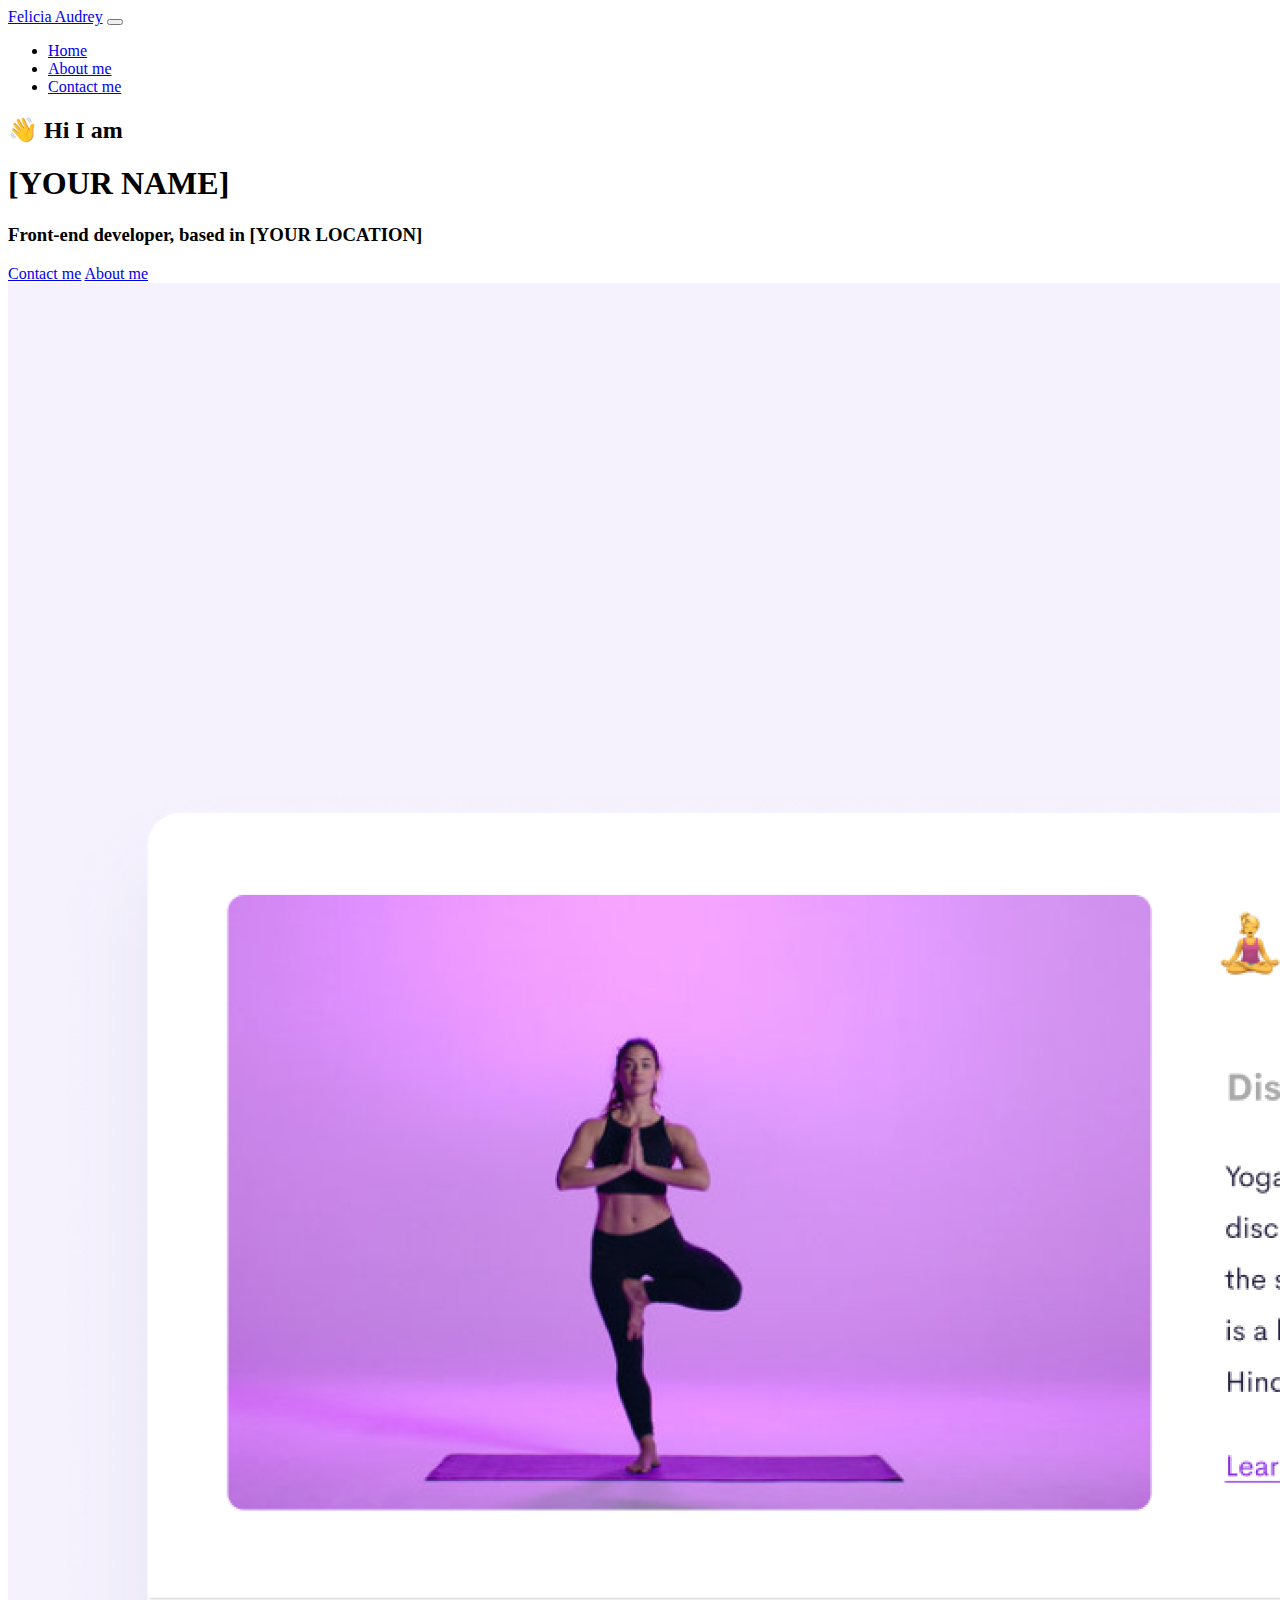
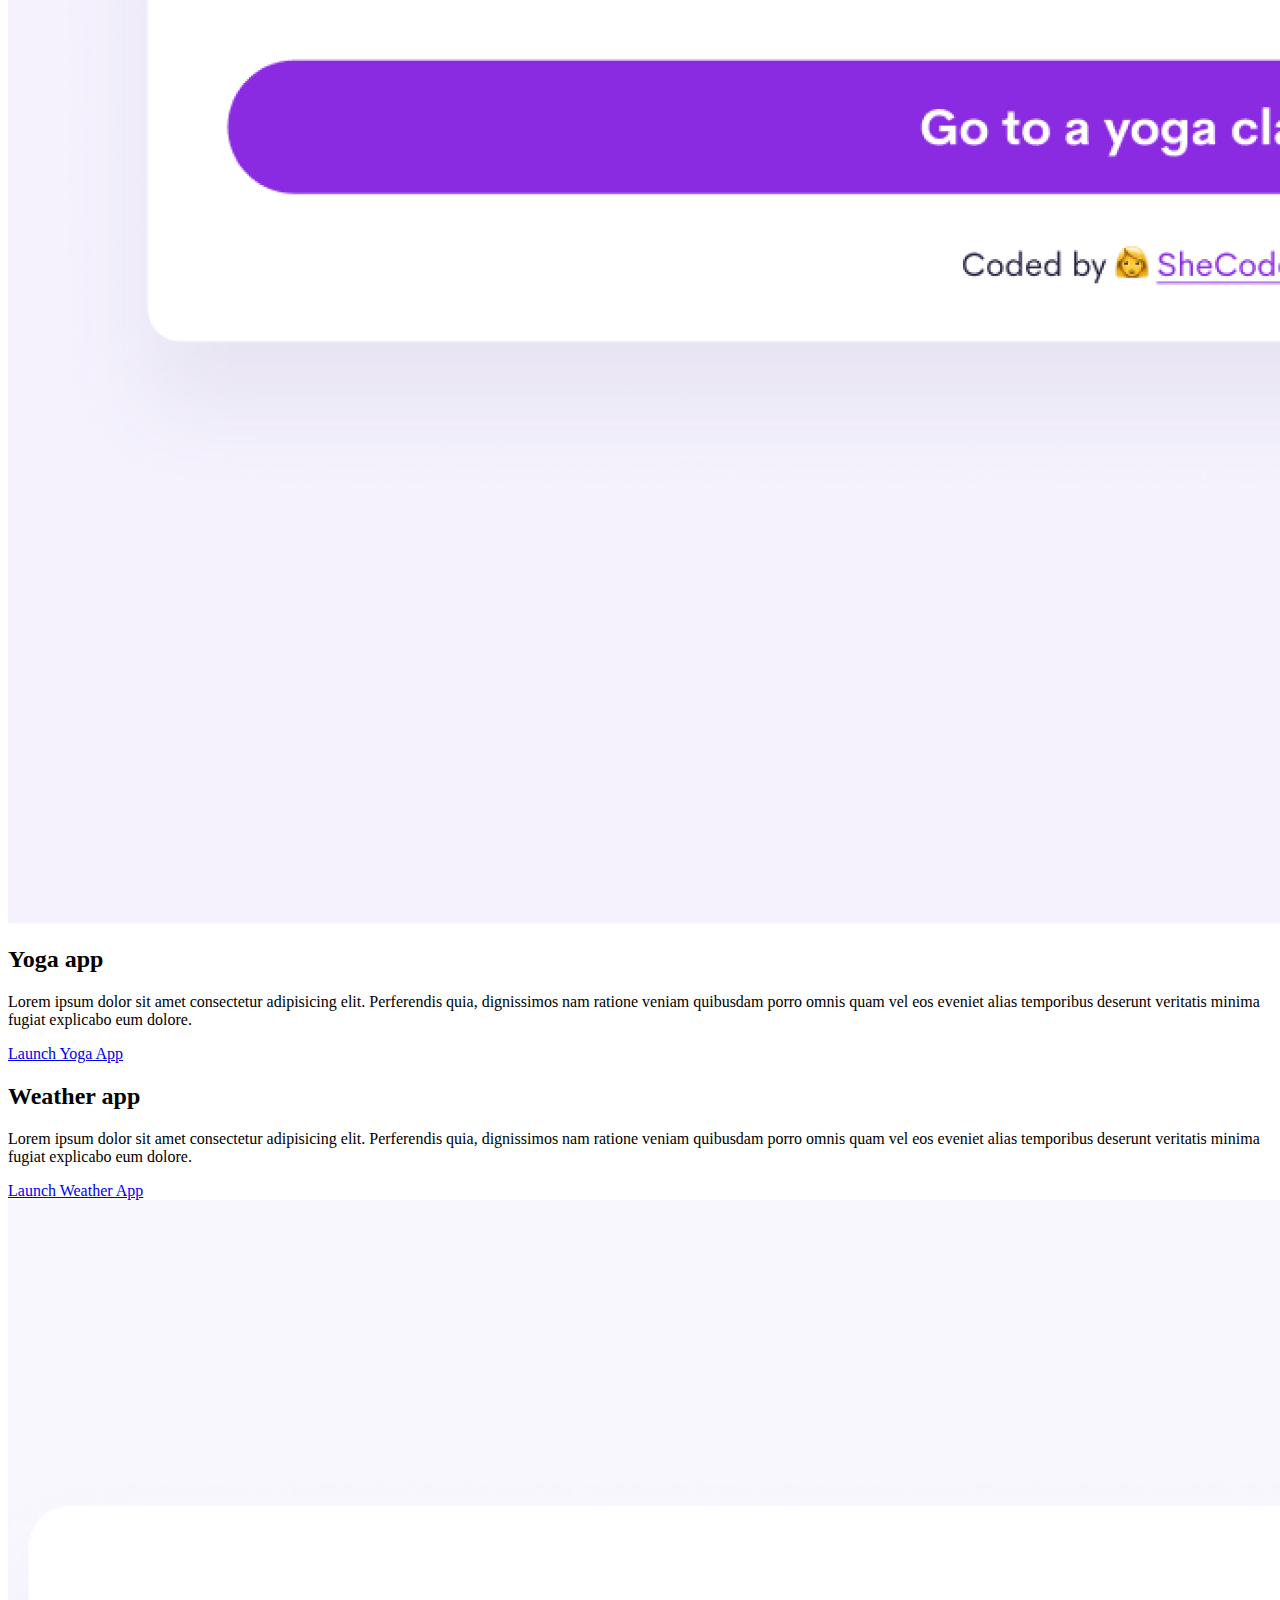
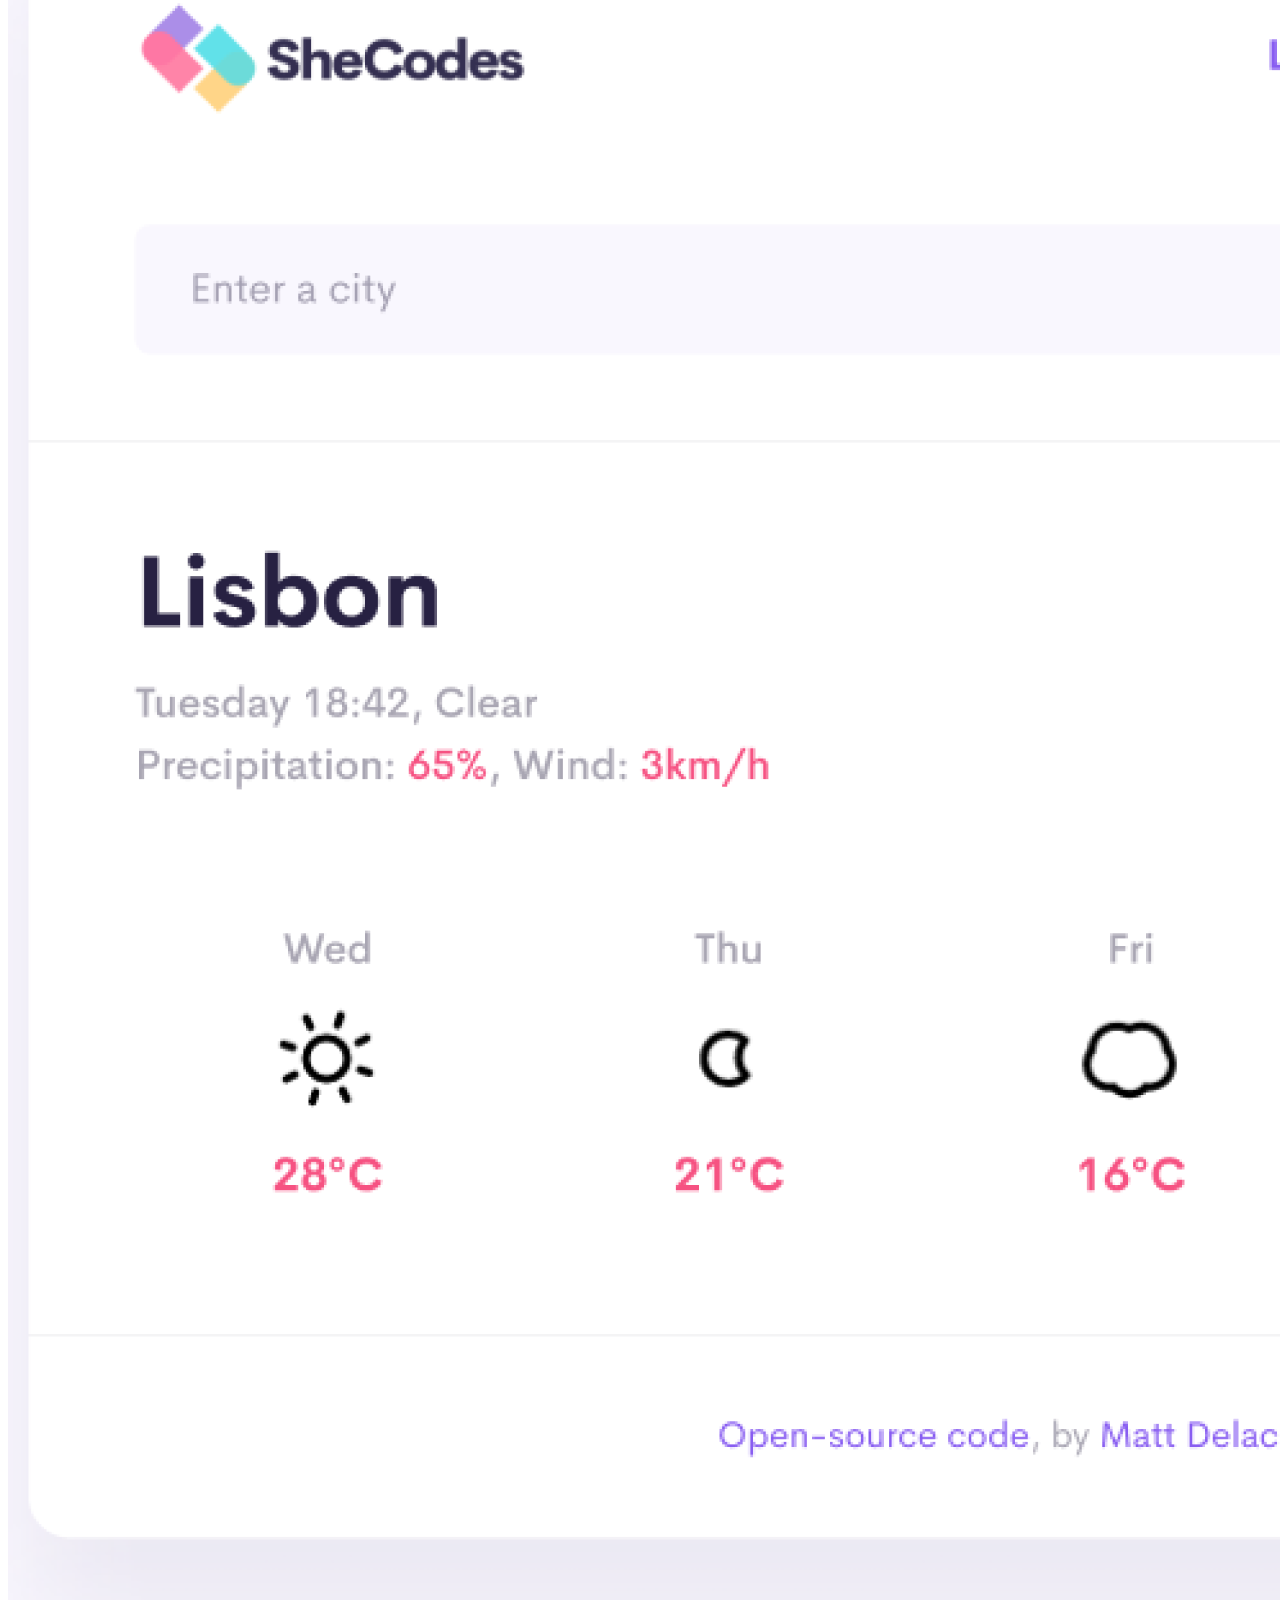
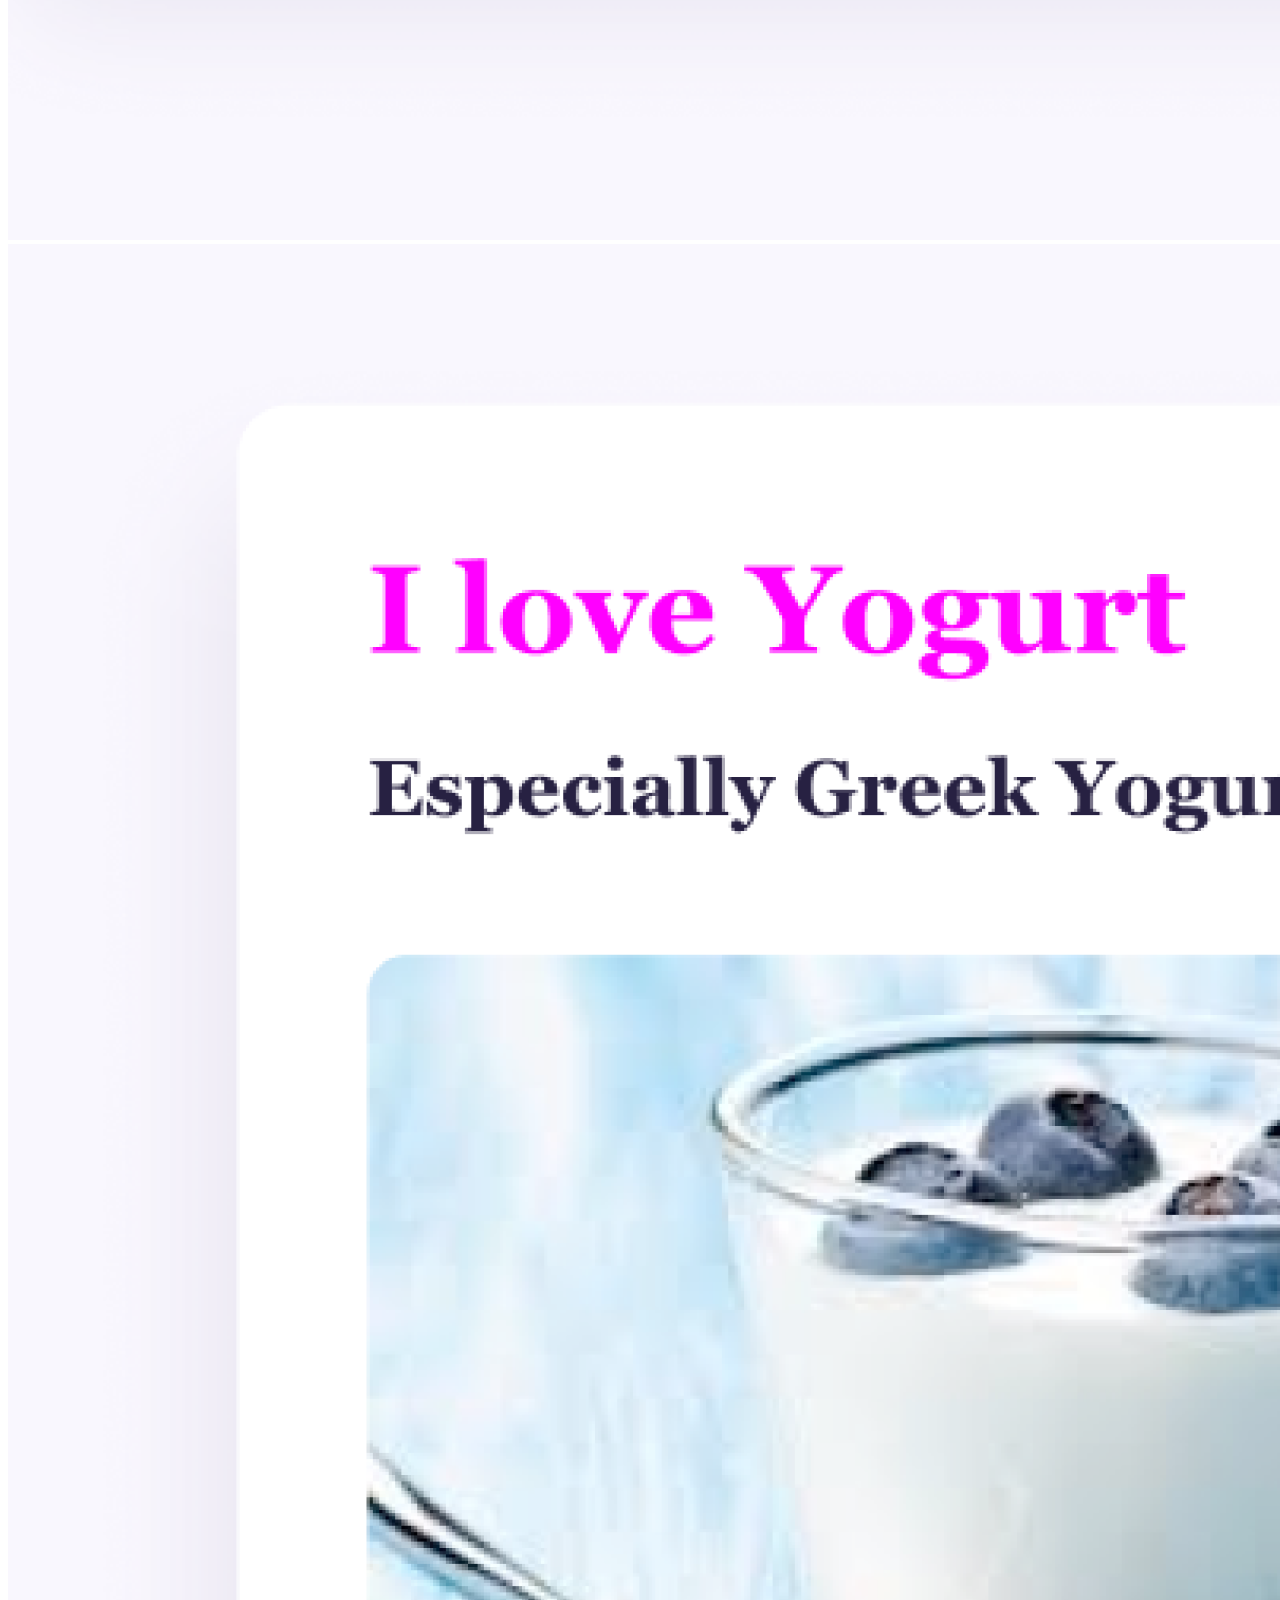
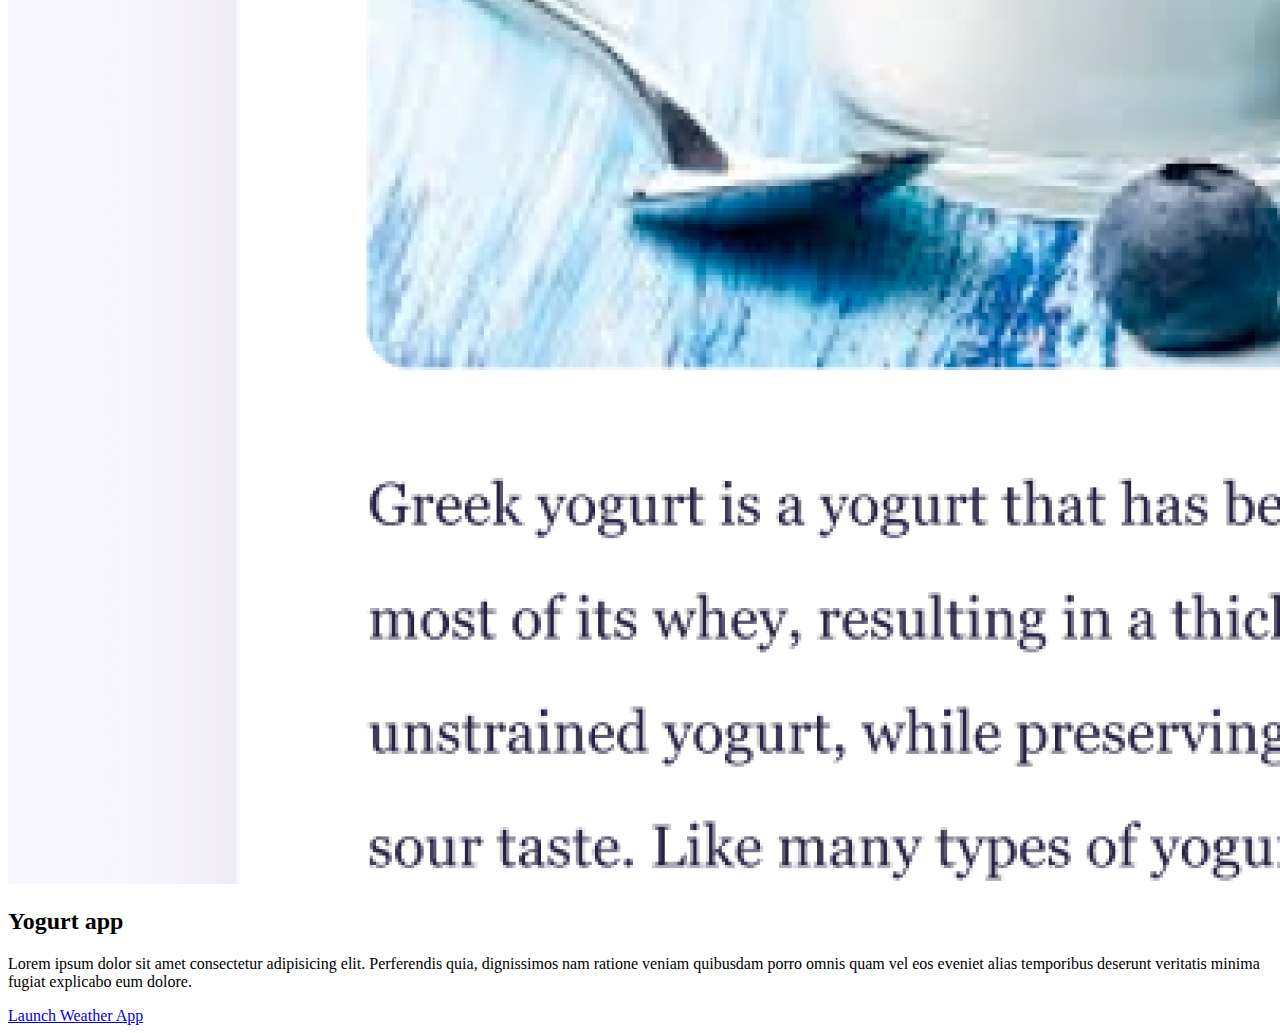
==== index.html @ a30ad9ee "Created the initial code for HTML pages and CSS" ====
<!DOCTYPE html>
<html lang="en">
  <head>
    <meta charset="UTF-8" />
    <meta http-equiv="X-UA-Compatible" content="IE=edge" />
    <meta name="viewport" content="width=device-width, initial-scale=1.0" />
    <title>Felicia Audrey</title>
    <link
      href="https://cdn.jsdelivr.net/npm/bootstrap@5.0.0-beta2/dist/css/bootstrap.min.css"
      rel="stylesheet"
      integrity="sha384-BmbxuPwQa2lc/FVzBcNJ7UAyJxM6wuqIj61tLrc4wSX0szH/Ev+nYRRuWlolflfl"
      crossorigin="anonymous"
    />
    <script
      src="https://cdn.jsdelivr.net/npm/bootstrap@5.0.0-beta2/dist/js/bootstrap.bundle.min.js"
      integrity="sha384-b5kHyXgcpbZJO/tY9Ul7kGkf1S0CWuKcCD38l8YkeH8z8QjE0GmW1gYU5S9FOnJ0"
      crossorigin="anonymous"
    ></script>
    <link rel="stylesheet" href="style.css" />
  </head>
  <body>
    <nav class="navbar navbar-expand-lg navbar-light bg-light fixed-top">
      <div class="container">
        <a class="navbar-brand" href="index.html">Felicia Audrey</a>
        <button
          class="navbar-toggler"
          type="button"
          data-bs-toggle="collapse"
          data-bs-target="#navbarNav"
          aria-controls="navbarNav"
          aria-expanded="false"
          aria-label="Toggle navigation"
        >
          <span class="navbar-toggler-icon"></span>
        </button>
        <div class="collapse navbar-collapse" id="navbarNav">
          <ul class="navbar-nav">
            <li class="nav-item">
              <a class="nav-link active" aria-current="page" href="index.html"
                >Home</a
              >
            </li>
            <li class="nav-item">
              <a class="nav-link" href="about.html">About me</a>
            </li>
            <li class="nav-item">
              <a class="nav-link" href="about.html#contact">Contact me</a>
            </li>
          </ul>
        </div>
      </div>
    </nav>
    <h2 class="text-center">👋 Hi I am</h2>
    <h1 class="text-center">[YOUR NAME]</h1>
    <h3 class="text-center">Front-end developer, based in [YOUR LOCATION]</h3>
    <div class="navigation-links mb-5">
      <a href="about.html#contact" class="primary-link">Contact me</a>
      <a href="about.html" class="secondary-link">About me</a>
    </div>
    <div class="container">
      <div class="row">
        <div class="col-6">
          <img src="images/yoga.png" class="img-fluid rounded" />
        </div>
        <div class="col-6">
          <h2 class="mb-3">Yoga app</h2>
          <p>
            Lorem ipsum dolor sit amet consectetur adipisicing elit. Perferendis
            quia, dignissimos nam ratione veniam quibusdam porro omnis quam vel
            eos eveniet alias temporibus deserunt veritatis minima fugiat
            explicabo eum dolore.
          </p>
          <div class="mt-5">
            <a href="#" class="primary-link">Launch Yoga App</a>
          </div>
        </div>
      </div>
      <div class="row mt-5">
        <div class="col-6">
          <h2 class="mb-3">Weather app</h2>
          <p>
            Lorem ipsum dolor sit amet consectetur adipisicing elit. Perferendis
            quia, dignissimos nam ratione veniam quibusdam porro omnis quam vel
            eos eveniet alias temporibus deserunt veritatis minima fugiat
            explicabo eum dolore.
          </p>
          <div class="mt-5">
            <a href="#" class="primary-link">Launch Weather App</a>
          </div>
        </div>
        <div class="col-6">
          <img src="images/weather.png" class="img-fluid rounded" />
        </div>
      </div>
      <div class="row mt-5">
        <div class="col-6">
          <img src="images/yogurt.png" class="img-fluid rounded" />
        </div>
        <div class="col-6">
          <h2 class="mb-3">Yogurt app</h2>
          <p>
            Lorem ipsum dolor sit amet consectetur adipisicing elit. Perferendis
            quia, dignissimos nam ratione veniam quibusdam porro omnis quam vel
            eos eveniet alias temporibus deserunt veritatis minima fugiat
            explicabo eum dolore.
          </p>
          <div class="mt-5">
            <a href="#" class="primary-link">Launch Weather App</a>
          </div>
        </div>
      </div>
    </div>
  </body>
</html>
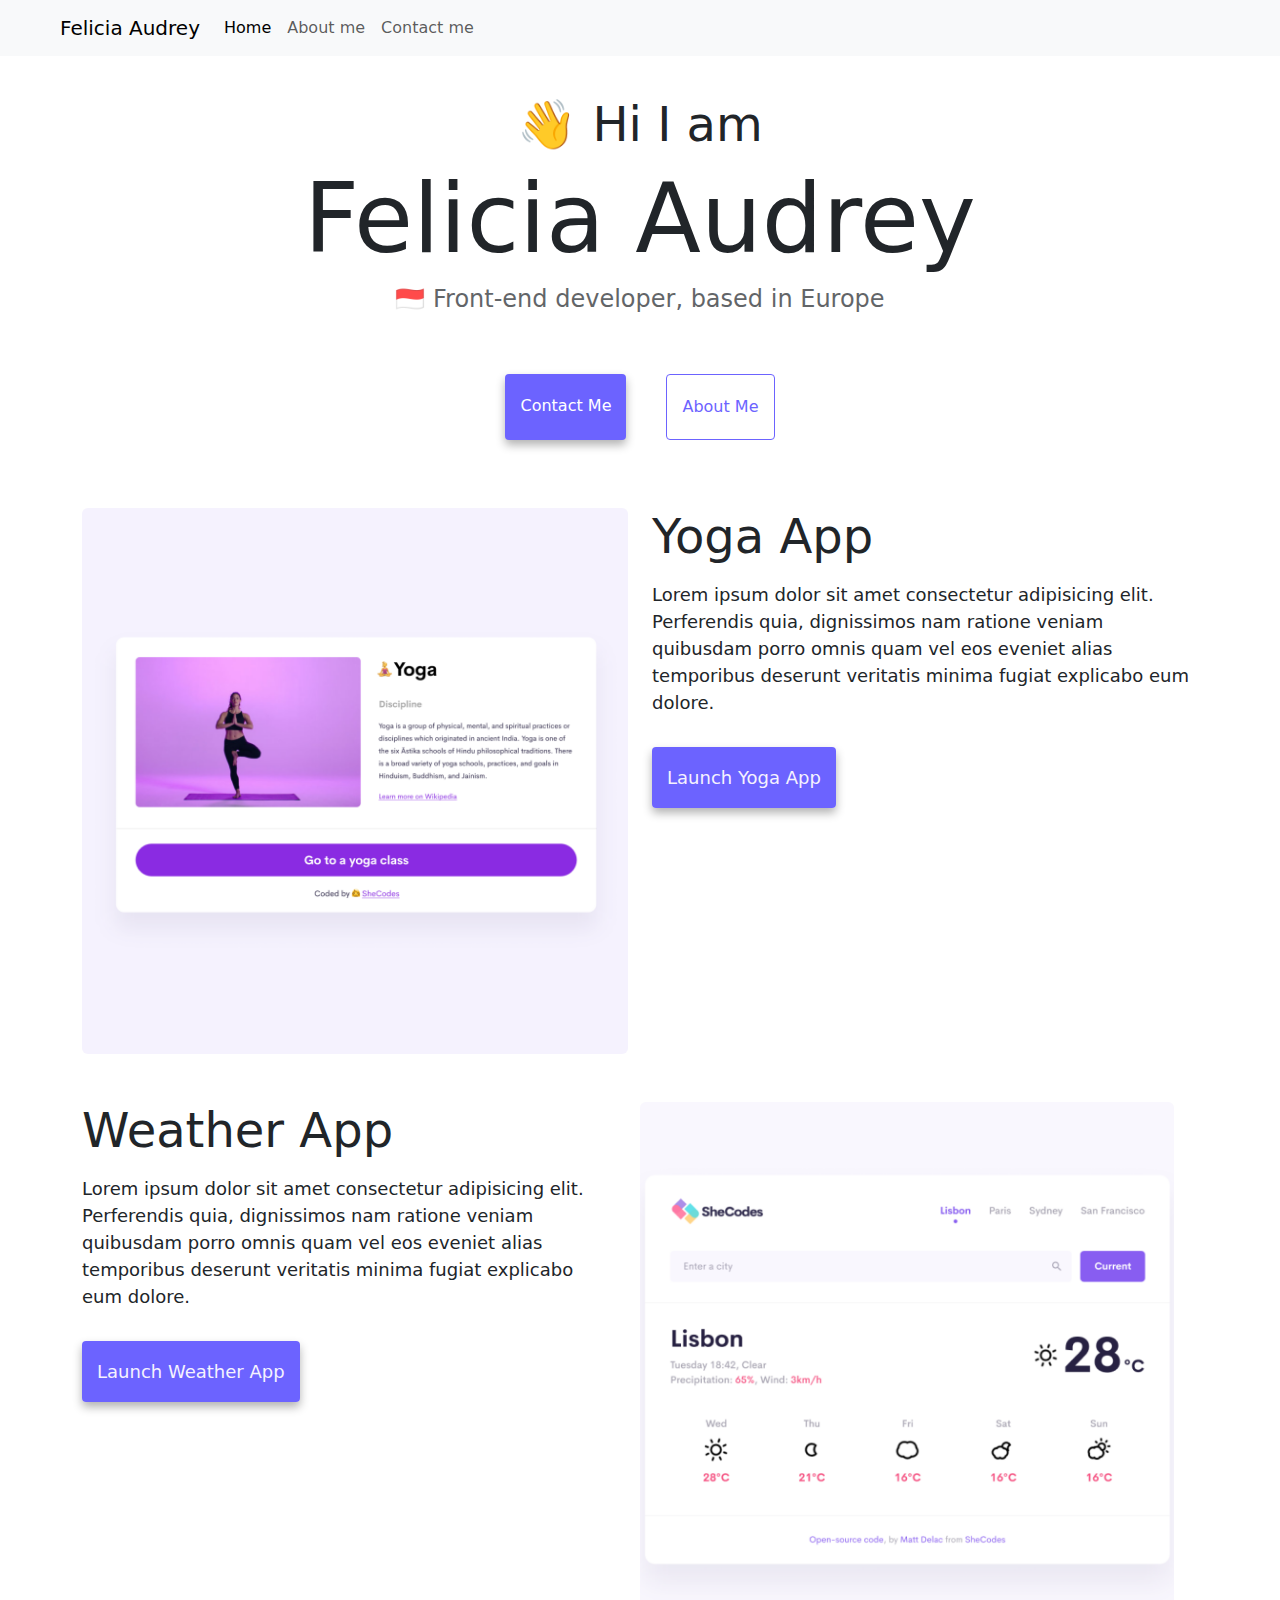
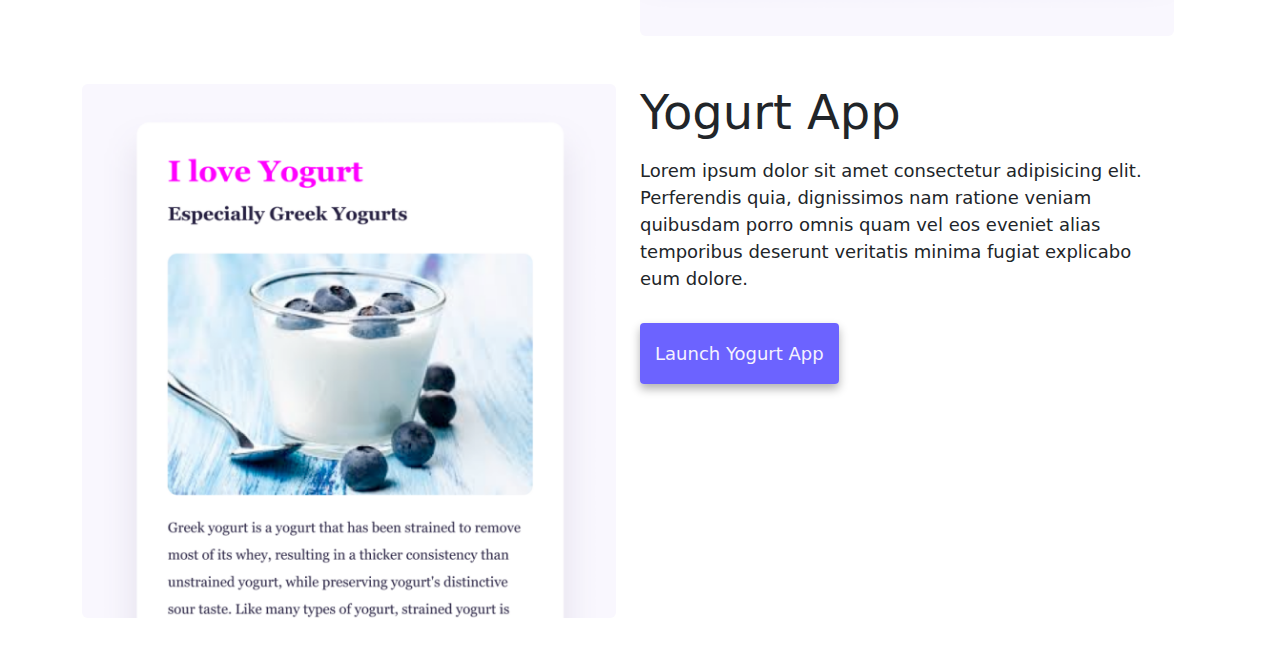
==== commit 1ce53f39: "Made the website responsive with Bootstrap" ====
--- a/index.html
+++ b/index.html
@@ -5,23 +5,23 @@
     <meta http-equiv="X-UA-Compatible" content="IE=edge" />
     <meta name="viewport" content="width=device-width, initial-scale=1.0" />
     <title>Felicia Audrey</title>
+    <link rel="stylesheet" href="/css/styles.css" />
     <link
-      href="https://cdn.jsdelivr.net/npm/bootstrap@5.0.0-beta2/dist/css/bootstrap.min.css"
+      href="https://cdn.jsdelivr.net/npm/bootstrap@5.3.3/dist/css/bootstrap.min.css"
       rel="stylesheet"
-      integrity="sha384-BmbxuPwQa2lc/FVzBcNJ7UAyJxM6wuqIj61tLrc4wSX0szH/Ev+nYRRuWlolflfl"
+      integrity="sha384-QWTKZyjpPEjISv5WaRU9OFeRpok6YctnYmDr5pNlyT2bRjXh0JMhjY6hW+ALEwIH"
       crossorigin="anonymous"
     />
     <script
-      src="https://cdn.jsdelivr.net/npm/bootstrap@5.0.0-beta2/dist/js/bootstrap.bundle.min.js"
-      integrity="sha384-b5kHyXgcpbZJO/tY9Ul7kGkf1S0CWuKcCD38l8YkeH8z8QjE0GmW1gYU5S9FOnJ0"
+      src="https://cdn.jsdelivr.net/npm/bootstrap@5.3.3/dist/js/bootstrap.bundle.min.js"
+      integrity="sha384-YvpcrYf0tY3lHB60NNkmXc5s9fDVZLESaAA55NDzOxhy9GkcIdslK1eN7N6jIeHz"
       crossorigin="anonymous"
     ></script>
-    <link rel="stylesheet" href="style.css" />
   </head>
   <body>
-    <nav class="navbar navbar-expand-lg navbar-light bg-light fixed-top">
-      <div class="container">
-        <a class="navbar-brand" href="index.html">Felicia Audrey</a>
+    <nav class="navbar navbar-expand-lg bg-body-tertiary fixed-top">
+      <div class="container-fluid">
+        <a class="navbar-brand ms-5" href="index.html">Felicia Audrey</a>
         <button
           class="navbar-toggler"
           type="button"
@@ -50,20 +50,22 @@
         </div>
       </div>
     </nav>
-    <h2 class="text-center">👋 Hi I am</h2>
-    <h1 class="text-center">[YOUR NAME]</h1>
-    <h3 class="text-center">Front-end developer, based in [YOUR LOCATION]</h3>
+
+    <h2 class="text-center mt-5 pt-5">👋 Hi I am</h2>
+    <h1 class="text-center">Felicia Audrey</h1>
+    <h3 class="text-center">🇮🇩 Front-end developer, based in Europe</h3>
     <div class="navigation-links mb-5">
-      <a href="about.html#contact" class="primary-link">Contact me</a>
-      <a href="about.html" class="secondary-link">About me</a>
+      <a href="about.html#contact" class="contact-link">Contact me</a>
+      <a href="about.html" class="about-link">About me</a>
     </div>
+
     <div class="container">
       <div class="row">
-        <div class="col-6">
+        <div class="col-md-6">
           <img src="images/yoga.png" class="img-fluid rounded" />
         </div>
-        <div class="col-6">
-          <h2 class="mb-3">Yoga app</h2>
+        <div class="col-md-6">
+          <h2 class="mb-3">Yoga App</h2>
           <p>
             Lorem ipsum dolor sit amet consectetur adipisicing elit. Perferendis
             quia, dignissimos nam ratione veniam quibusdam porro omnis quam vel
@@ -74,38 +76,40 @@
             <a href="#" class="primary-link">Launch Yoga App</a>
           </div>
         </div>
-      </div>
-      <div class="row mt-5">
-        <div class="col-6">
-          <h2 class="mb-3">Weather app</h2>
-          <p>
-            Lorem ipsum dolor sit amet consectetur adipisicing elit. Perferendis
-            quia, dignissimos nam ratione veniam quibusdam porro omnis quam vel
-            eos eveniet alias temporibus deserunt veritatis minima fugiat
-            explicabo eum dolore.
-          </p>
-          <div class="mt-5">
-            <a href="#" class="primary-link">Launch Weather App</a>
+
+        <div class="row mt-5">
+          <div class="col-md-6">
+            <h2 class="mb-3">Weather App</h2>
+            <p>
+              Lorem ipsum dolor sit amet consectetur adipisicing elit.
+              Perferendis quia, dignissimos nam ratione veniam quibusdam porro
+              omnis quam vel eos eveniet alias temporibus deserunt veritatis
+              minima fugiat explicabo eum dolore.
+            </p>
+            <div class="mb-5 mt-5">
+              <a href="#" class="primary-link">Launch Weather App</a>
+            </div>
+          </div>
+          <div class="col-md-6">
+            <img src="images/weather.png" class="img-fluid rounded" />
           </div>
         </div>
-        <div class="col-6">
-          <img src="images/weather.png" class="img-fluid rounded" />
-        </div>
-      </div>
-      <div class="row mt-5">
-        <div class="col-6">
-          <img src="images/yogurt.png" class="img-fluid rounded" />
-        </div>
-        <div class="col-6">
-          <h2 class="mb-3">Yogurt app</h2>
-          <p>
-            Lorem ipsum dolor sit amet consectetur adipisicing elit. Perferendis
-            quia, dignissimos nam ratione veniam quibusdam porro omnis quam vel
-            eos eveniet alias temporibus deserunt veritatis minima fugiat
-            explicabo eum dolore.
-          </p>
-          <div class="mt-5">
-            <a href="#" class="primary-link">Launch Weather App</a>
+
+        <div class="row mt-5 mb-5">
+          <div class="col-md-6">
+            <img src="images/yogurt.png" class="img-fluid rounded" />
+          </div>
+          <div class="col-md-6">
+            <h2 class="mb-3">Yogurt App</h2>
+            <p>
+              Lorem ipsum dolor sit amet consectetur adipisicing elit.
+              Perferendis quia, dignissimos nam ratione veniam quibusdam porro
+              omnis quam vel eos eveniet alias temporibus deserunt veritatis
+              minima fugiat explicabo eum dolore.
+            </p>
+            <div class="mt-5 mb-5">
+              <a href="#" class="primary-link">Launch Yogurt App</a>
+            </div>
           </div>
         </div>
       </div>
--- a/css/styles.css
+++ b/css/styles.css
@@ -0,0 +1,88 @@
+:root {
+    --primary-color: #6c63ff;
+    --secondary-color: #f5f2fe;
+    --box-shadow: 0 5px 10px rgba(0, 0, 0, 0.3);
+  }
+  
+  body {
+    max-width: 100%;
+  }
+  
+  h1 {
+    font-size: 96px !important;
+  }
+  
+  h2 {
+    font-size: 48px !important;
+  }
+  
+  h3 {
+    font-size: 24px !important;
+    opacity: 0.7;
+  }
+  
+  p {
+    font-size: 18px;
+    line-height: 1.5;
+  }
+  
+  a:hover {
+    color: blue;
+  }
+  
+  .navigation-links {
+    display: flex;
+    margin-top: 40px;
+    justify-content: center;
+  }
+  
+  .navigation-links a {
+    margin: 20px;
+    border-radius: 4px;
+    padding: 20px 15px;
+    text-decoration: none;
+    text-transform: capitalize;
+  }
+  
+  .contact-link {
+    background: var(--primary-color);
+    box-shadow: var(--box-shadow);
+    color: white;
+  }
+  
+  .about-link {
+    color: var(--primary-color);
+    border: 1px solid var(--primary-color);
+  }
+  
+  .about-paragraphs {
+    display: flex;
+    margin: 30px 0;
+  }
+  
+  .about-paragraphs p {
+    margin: 10px;
+  }
+  
+  .email-link {
+    display: flex;
+    justify-content: center;
+    color: var(--primary-color);
+    font-size: 28px;
+    text-decoration: none;
+  }
+  
+  .email-link:hover {
+    text-decoration: underline;
+  }
+  
+  .primary-link {
+    padding: 20px 15px;
+    text-decoration: none;
+    border-radius: 4px;
+    font-size: 18px;
+    background: var(--primary-color);
+    color: var(--secondary-color);
+    box-shadow: var(--box-shadow);
+  }
+  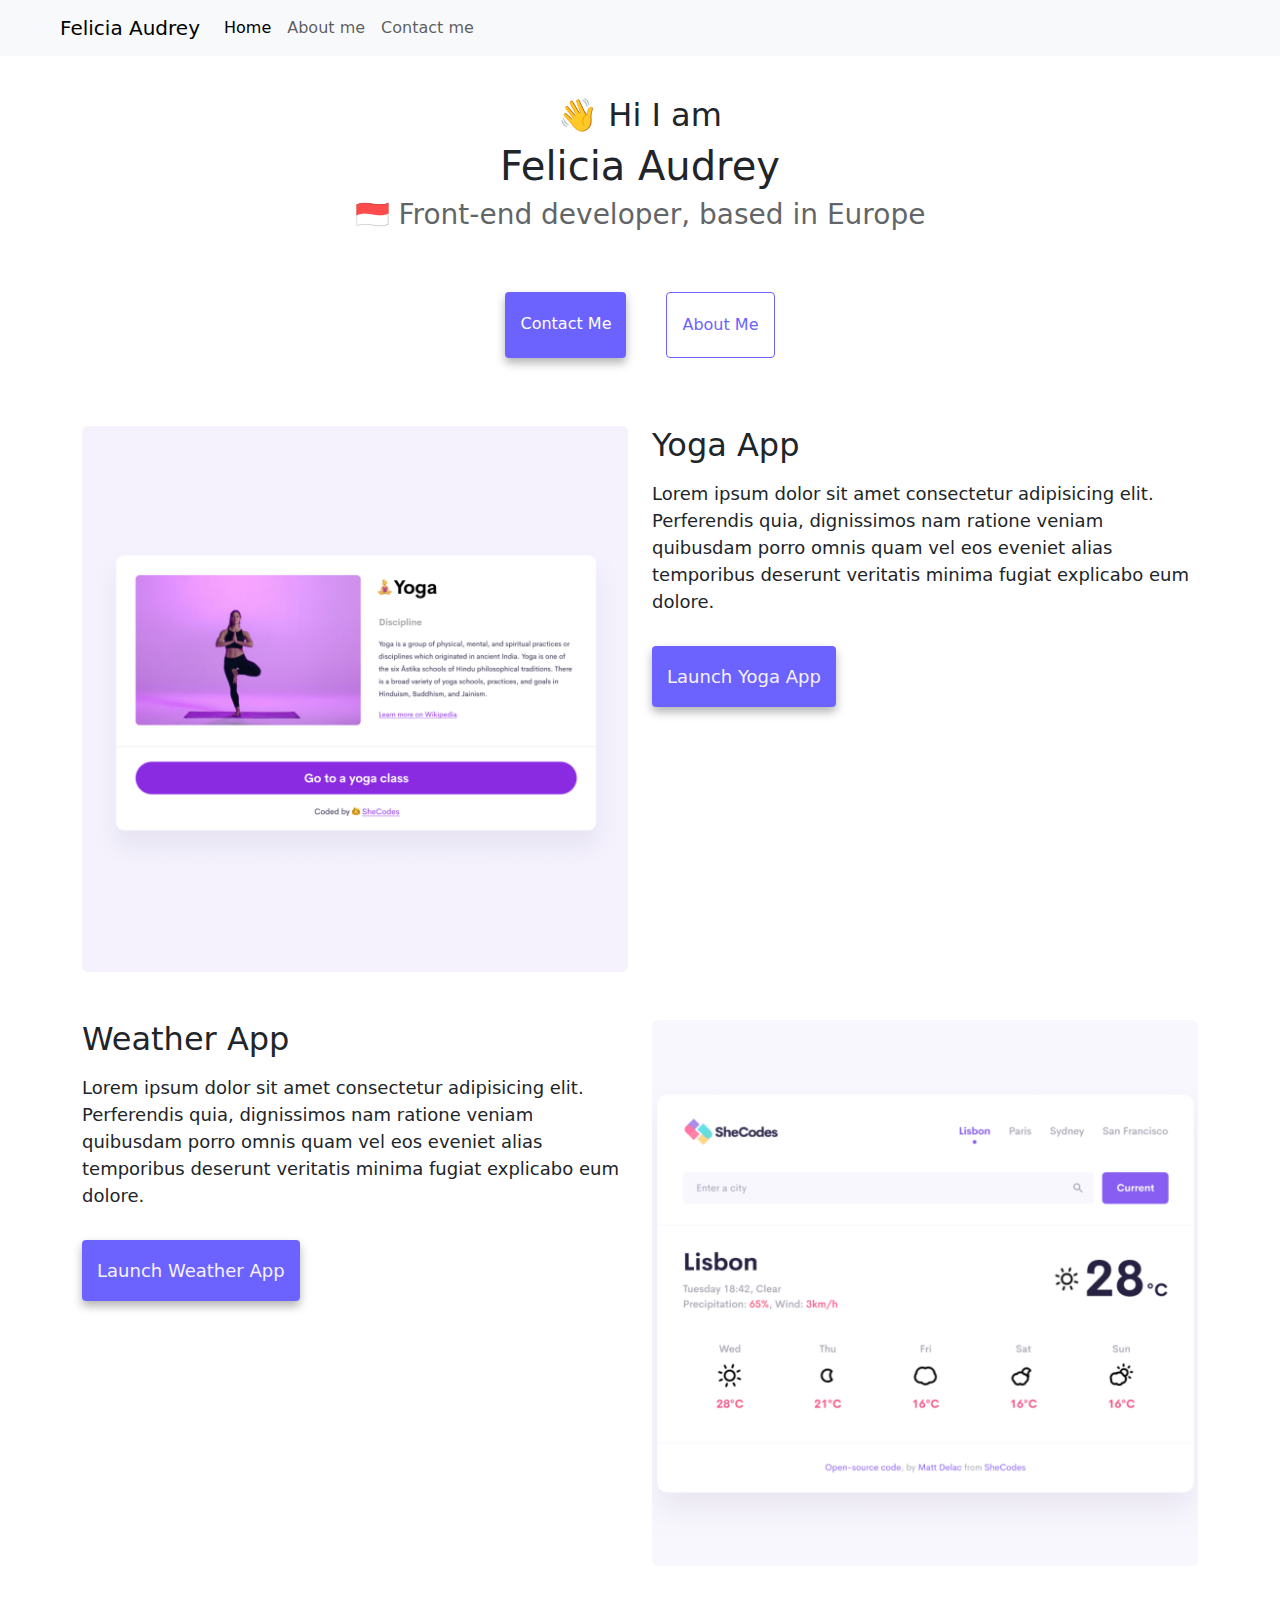
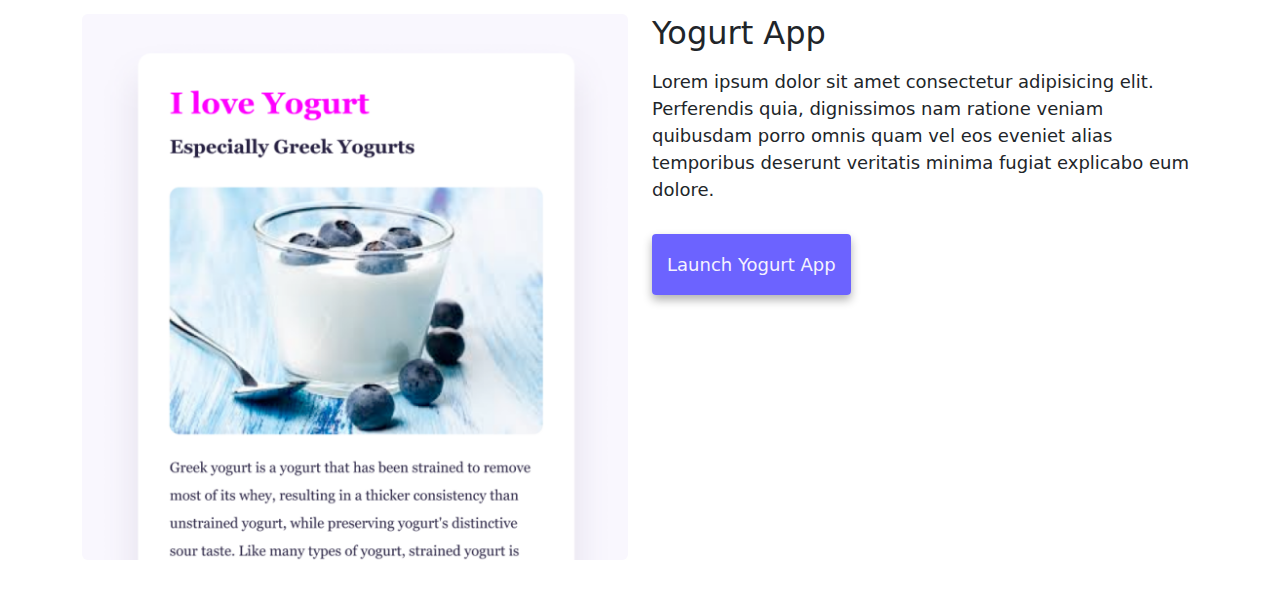
==== commit 8a57bf39: "Fixed a bug on the div project 1 and CSS" ====
--- a/index.html
+++ b/index.html
@@ -2,9 +2,10 @@
 <html lang="en">
   <head>
     <meta charset="UTF-8" />
+    <meta name="description" content="Front-end Developer originally from Indonesia and now based in Belgium, Europe.">
     <meta http-equiv="X-UA-Compatible" content="IE=edge" />
     <meta name="viewport" content="width=device-width, initial-scale=1.0" />
-    <title>Felicia Audrey</title>
+    <title>Front-end Developer - Felicia Audrey</title>
     <link rel="stylesheet" href="/css/styles.css" />
     <link
       href="https://cdn.jsdelivr.net/npm/bootstrap@5.3.3/dist/css/bootstrap.min.css"
@@ -21,7 +22,7 @@
   <body>
     <nav class="navbar navbar-expand-lg bg-body-tertiary fixed-top">
       <div class="container-fluid">
-        <a class="navbar-brand ms-5" href="index.html">Felicia Audrey</a>
+        <a class="navbar-brand ms-5" href="/index.html">Felicia Audrey</a>
         <button
           class="navbar-toggler"
           type="button"
@@ -36,15 +37,15 @@
         <div class="collapse navbar-collapse" id="navbarNav">
           <ul class="navbar-nav">
             <li class="nav-item">
-              <a class="nav-link active" aria-current="page" href="index.html"
+              <a class="nav-link active" aria-current="page" href="/index.html"
                 >Home</a
               >
             </li>
             <li class="nav-item">
-              <a class="nav-link" href="about.html">About me</a>
+              <a class="nav-link" href="/about.html">About me</a>
             </li>
             <li class="nav-item">
-              <a class="nav-link" href="about.html#contact">Contact me</a>
+              <a class="nav-link" href="/about.html#contact">Contact me</a>
             </li>
           </ul>
         </div>
@@ -55,62 +56,62 @@
     <h1 class="text-center">Felicia Audrey</h1>
     <h3 class="text-center">🇮🇩 Front-end developer, based in Europe</h3>
     <div class="navigation-links mb-5">
-      <a href="about.html#contact" class="contact-link">Contact me</a>
-      <a href="about.html" class="about-link">About me</a>
+      <a href="/about.html#contact" class="contact-link" title="Contact Felicia Audrey">Contact me</a>
+      <a href="/about.html" class="about-link" title="About Felicia Audrey">About me</a>
     </div>
 
     <div class="container">
       <div class="row">
-        <div class="col-md-6">
-          <img src="images/yoga.png" class="img-fluid rounded" />
+        <div class="col-sm-6">
+          <img src="/images/yoga.png" class="img-fluid rounded portfolio-photo" alt="yoga app" title="yoga app photo"/>
         </div>
-        <div class="col-md-6">
-          <h2 class="mb-3">Yoga App</h2>
-          <p>
+        <div class="col-sm-6">
+          <h2 class="mb-3 mobile">Yoga App</h2>
+          <p class="mobile">
             Lorem ipsum dolor sit amet consectetur adipisicing elit. Perferendis
             quia, dignissimos nam ratione veniam quibusdam porro omnis quam vel
             eos eveniet alias temporibus deserunt veritatis minima fugiat
             explicabo eum dolore.
           </p>
           <div class="mt-5">
-            <a href="#" class="primary-link">Launch Yoga App</a>
+            <a href="#" class="primary-link mobile" title="Check my Yoga app">Launch Yoga App</a>
           </div>
         </div>
+      </div>
 
         <div class="row mt-5">
-          <div class="col-md-6">
-            <h2 class="mb-3">Weather App</h2>
-            <p>
+          <div class="col-sm-6">
+            <h2 class="mb-3 mobile">Weather App</h2>
+            <p class="mobile">
               Lorem ipsum dolor sit amet consectetur adipisicing elit.
               Perferendis quia, dignissimos nam ratione veniam quibusdam porro
               omnis quam vel eos eveniet alias temporibus deserunt veritatis
               minima fugiat explicabo eum dolore.
             </p>
             <div class="mb-5 mt-5">
-              <a href="#" class="primary-link">Launch Weather App</a>
+              <a href="#" class="primary-link mobile" title="Check my Weather App">Launch Weather App</a>
             </div>
           </div>
-          <div class="col-md-6">
-            <img src="images/weather.png" class="img-fluid rounded" />
+          <div class="col-sm-6">
+            <img src="/images/weather.png" class="img-fluid rounded mb-5 portfolio-photo" alt="weather app" title="weather app photo" />
           </div>
         </div>
 
-        <div class="row mt-5 mb-5">
-          <div class="col-md-6">
-            <img src="images/yogurt.png" class="img-fluid rounded" />
+        <div class="row mb-5">
+          <div class="col-sm-6">
+            <img src="/images/yogurt.png" class="img-fluid rounded portfolio-photo" alt="yogurt app" title="yogurt app photo"/>
           </div>
-          <div class="col-md-6">
-            <h2 class="mb-3">Yogurt App</h2>
-            <p>
+          <div class="col-sm-6">
+            <h2 class="mb-3 mobile">Yogurt App</h2>
+            <p class="mobile">
               Lorem ipsum dolor sit amet consectetur adipisicing elit.
               Perferendis quia, dignissimos nam ratione veniam quibusdam porro
               omnis quam vel eos eveniet alias temporibus deserunt veritatis
               minima fugiat explicabo eum dolore.
             </p>
             <div class="mt-5 mb-5">
-              <a href="#" class="primary-link">Launch Yogurt App</a>
+              <a href="#" class="primary-link mobile" title="Check my Yogurt App">Launch Yogurt App</a>
             </div>
-          </div>
         </div>
       </div>
     </div>
--- a/css/styles.css
+++ b/css/styles.css
@@ -9,15 +9,15 @@
   }
   
   h1 {
-    font-size: 96px !important;
+    font-size: 96px;
   }
   
   h2 {
-    font-size: 48px !important;
+    font-size: 48px;
   }
   
   h3 {
-    font-size: 24px !important;
+    font-size: 24px;
     opacity: 0.7;
   }
   
@@ -85,4 +85,21 @@
     color: var(--secondary-color);
     box-shadow: var(--box-shadow);
   }
-  +  
+
+  @media (max-width: 576px) {
+    h1 {
+    font-size: 48px;
+    margin-bottom: 15px;
+      }
+
+    .mobile {
+    text-align: center;
+    display: block;
+    margin: 0 20px
+}
+
+    .portfolio-photo {
+        display: none;
+    }
+  }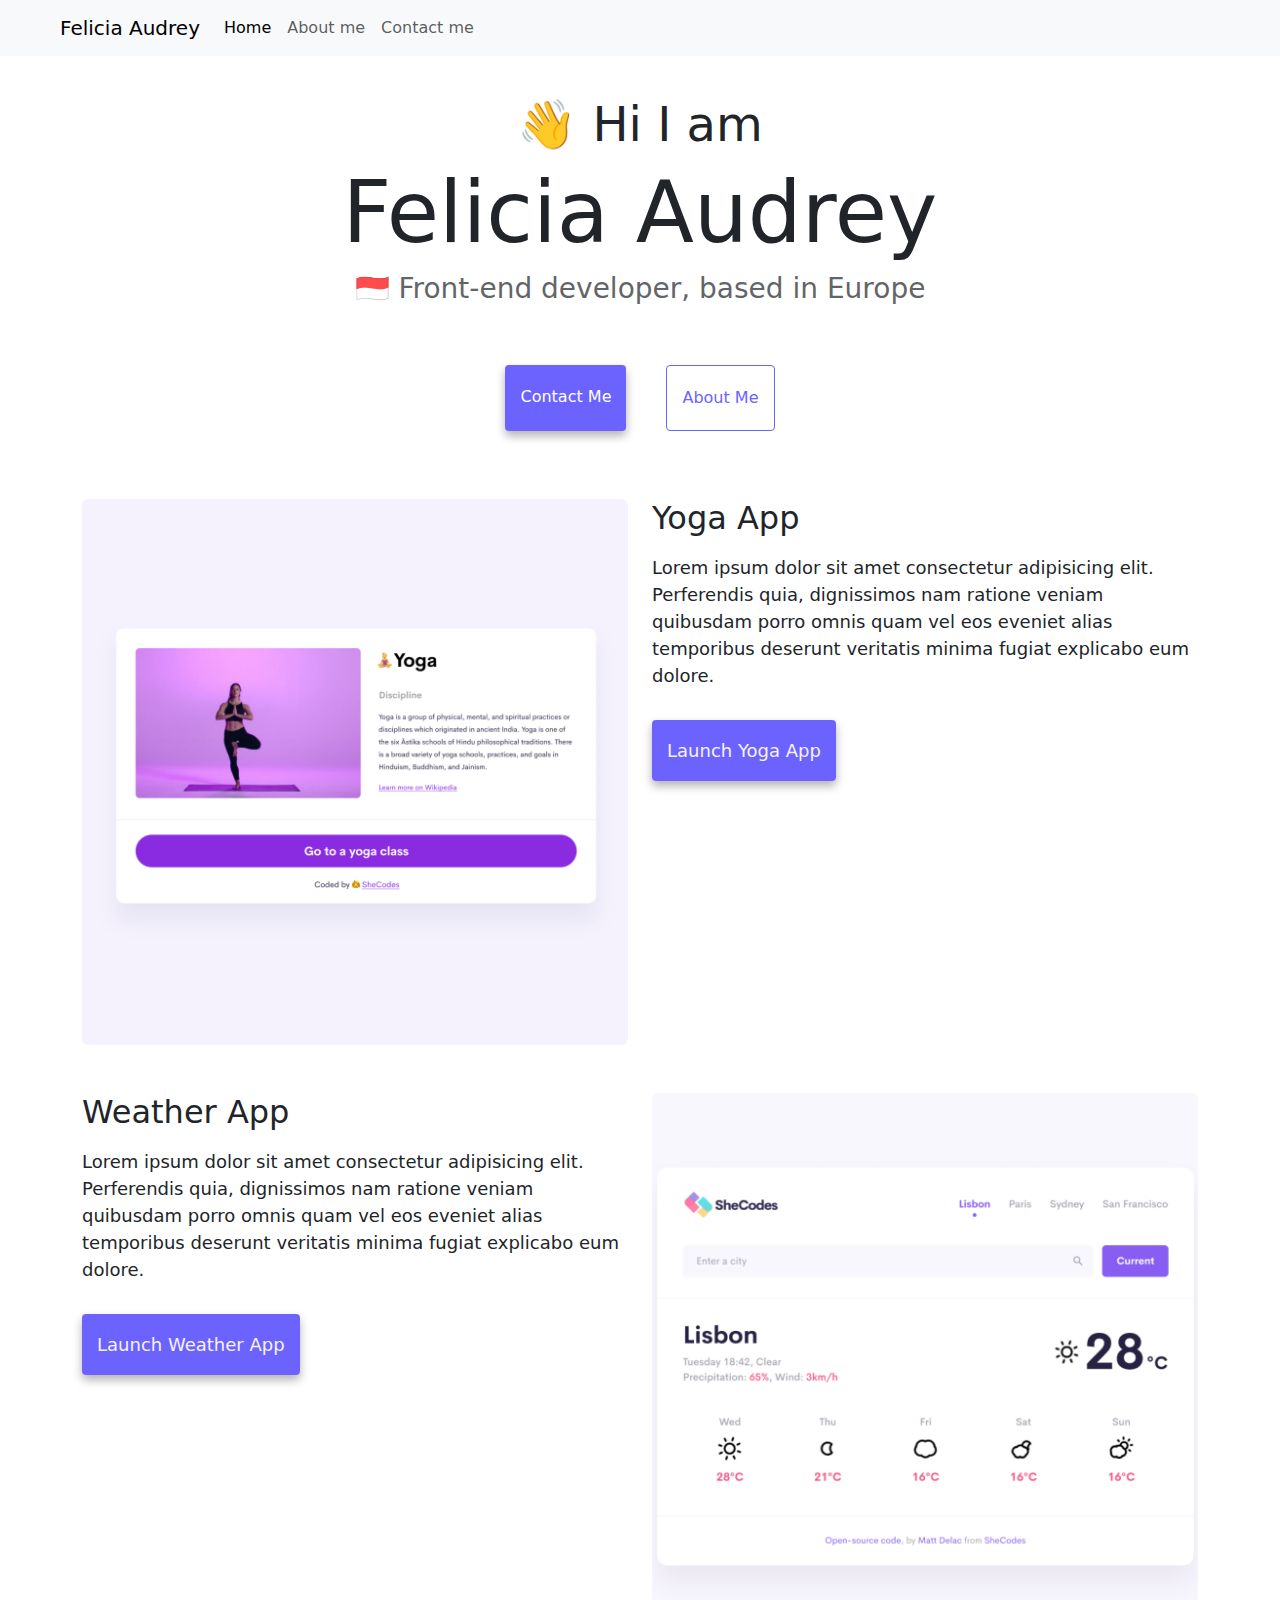
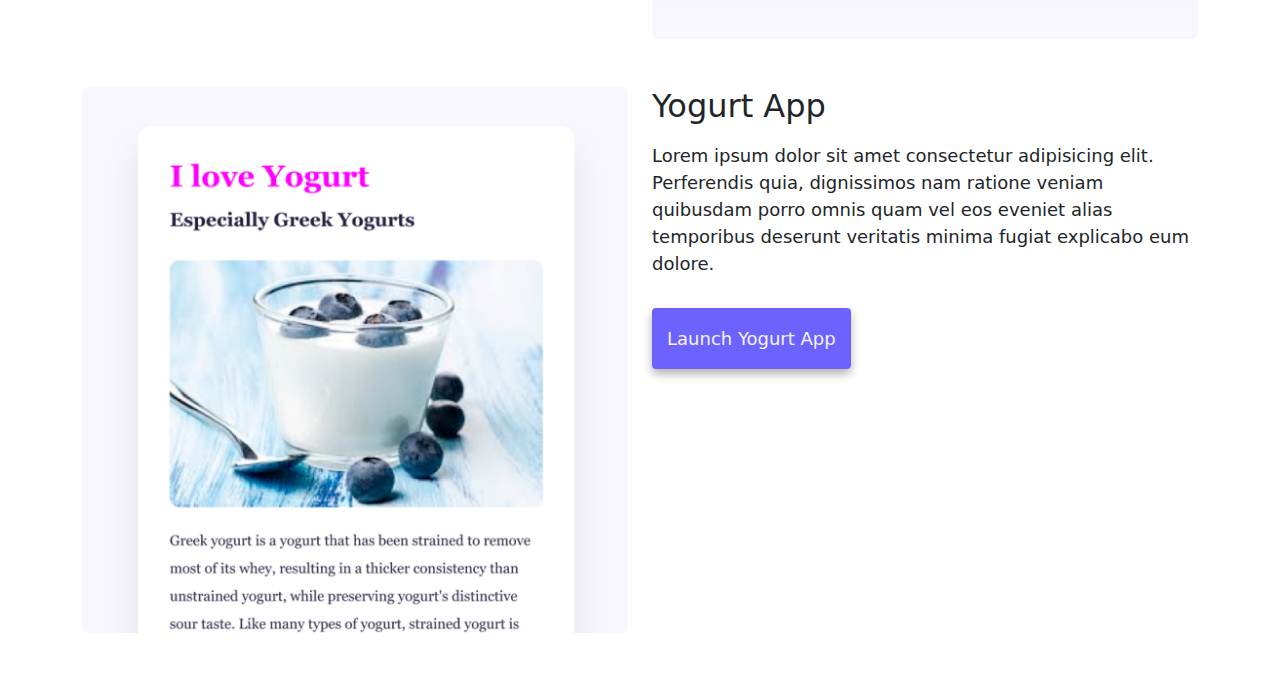
==== commit 7524e15a: "Improved responsive headings" ====
--- a/index.html
+++ b/index.html
@@ -52,9 +52,9 @@
       </div>
     </nav>
 
-    <h2 class="text-center mt-5 pt-5">👋 Hi I am</h2>
-    <h1 class="text-center">Felicia Audrey</h1>
-    <h3 class="text-center">🇮🇩 Front-end developer, based in Europe</h3>
+    <h2 class="text-center mt-5 pt-5 huge-h2 mobile-h2">👋 Hi I am</h2>
+    <h1 class="text-center huge-h1 mobile-h1">Felicia Audrey</h1>
+    <h3 class="text-center mobile-h3">🇮🇩 Front-end developer, based in Europe</h3>
     <div class="navigation-links mb-5">
       <a href="/about.html#contact" class="contact-link" title="Contact Felicia Audrey">Contact me</a>
       <a href="/about.html" class="about-link" title="About Felicia Audrey">About me</a>
@@ -63,56 +63,57 @@
     <div class="container">
       <div class="row">
         <div class="col-sm-6">
-          <img src="/images/yoga.png" class="img-fluid rounded portfolio-photo" alt="yoga app" title="yoga app photo"/>
+          <img src="/images/yoga.png" class="img-fluid rounded d-none d-sm-block" alt="yoga app" title="yoga app photo"/>
         </div>
         <div class="col-sm-6">
-          <h2 class="mb-3 mobile">Yoga App</h2>
-          <p class="mobile">
+          <h2 class="mb-3 mobile-link">Yoga App</h2>
+          <p class="mobile-link">
             Lorem ipsum dolor sit amet consectetur adipisicing elit. Perferendis
             quia, dignissimos nam ratione veniam quibusdam porro omnis quam vel
             eos eveniet alias temporibus deserunt veritatis minima fugiat
             explicabo eum dolore.
           </p>
           <div class="mt-5">
-            <a href="#" class="primary-link mobile" title="Check my Yoga app">Launch Yoga App</a>
+            <a href="#" class="primary-link mobile-link" title="Check my Yoga app">Launch Yoga App</a>
           </div>
         </div>
       </div>
 
         <div class="row mt-5">
           <div class="col-sm-6">
-            <h2 class="mb-3 mobile">Weather App</h2>
-            <p class="mobile">
+            <h2 class="mb-3 mobile-link">Weather App</h2>
+            <p class="mobile-link">
               Lorem ipsum dolor sit amet consectetur adipisicing elit.
               Perferendis quia, dignissimos nam ratione veniam quibusdam porro
               omnis quam vel eos eveniet alias temporibus deserunt veritatis
               minima fugiat explicabo eum dolore.
             </p>
             <div class="mb-5 mt-5">
-              <a href="#" class="primary-link mobile" title="Check my Weather App">Launch Weather App</a>
+              <a href="#" class="primary-link mobile-link" title="Check my Weather App">Launch Weather App</a>
             </div>
           </div>
           <div class="col-sm-6">
-            <img src="/images/weather.png" class="img-fluid rounded mb-5 portfolio-photo" alt="weather app" title="weather app photo" />
+            <img src="/images/weather.png" class="img-fluid rounded mb-5 d-none d-sm-block" alt="weather app" title="weather app photo" />
           </div>
         </div>
 
         <div class="row mb-5">
           <div class="col-sm-6">
-            <img src="/images/yogurt.png" class="img-fluid rounded portfolio-photo" alt="yogurt app" title="yogurt app photo"/>
+            <img src="/images/yogurt.png" class="img-fluid rounded d-none d-sm-block" alt="yogurt app" title="yogurt app photo"/>
           </div>
           <div class="col-sm-6">
-            <h2 class="mb-3 mobile">Yogurt App</h2>
-            <p class="mobile">
+            <h2 class="mb-3 mobile-link">Yogurt App</h2>
+            <p class="mobile-link">
               Lorem ipsum dolor sit amet consectetur adipisicing elit.
               Perferendis quia, dignissimos nam ratione veniam quibusdam porro
               omnis quam vel eos eveniet alias temporibus deserunt veritatis
               minima fugiat explicabo eum dolore.
             </p>
             <div class="mt-5 mb-5">
-              <a href="#" class="primary-link mobile" title="Check my Yogurt App">Launch Yogurt App</a>
+              <a href="#" class="primary-link mobile-link" title="Check my Yogurt App">Launch Yogurt App</a>
             </div>
         </div>
+
       </div>
     </div>
   </body>
--- a/css/styles.css
+++ b/css/styles.css
@@ -6,14 +6,6 @@
   
   body {
     max-width: 100%;
-  }
-  
-  h1 {
-    font-size: 96px;
-  }
-  
-  h2 {
-    font-size: 48px;
   }
   
   h3 {
@@ -58,6 +50,7 @@
   .about-paragraphs {
     display: flex;
     margin: 30px 0;
+    text-align: center;
   }
   
   .about-paragraphs p {
@@ -88,18 +81,48 @@
   
 
   @media (max-width: 576px) {
-    h1 {
-    font-size: 48px;
-    margin-bottom: 15px;
+    .mobile-h1 {
+    font-size: 50px;
+    margin-bottom: 8px;
       }
+    
+    .mobile-h2 {
+      font-size: 30px;
+    }
 
-    .mobile {
+    .mobile-h3 {
+      font-size: 20px;
+    }
+
+    .mobile-link {
     text-align: center;
     display: block;
     margin: 0 20px
-}
+      }
 
-    .portfolio-photo {
-        display: none;
+    .about-page {
+    text-align: center;
+    display: block;
+      }
+
+    .about-image {
+      width: 90%;
+      display: block;
+      margin: 0 auto;
+      margin-bottom: 20px;
+    }
+
+    .about-link {
+      font-size: 20px;
+    }
+  }
+
+  @media (min-width: 576px) {
+    .huge-h1 {
+      font-size: 85px;
+    }
+
+    .huge-h2 {
+        font-size: 48px;
     }
   }